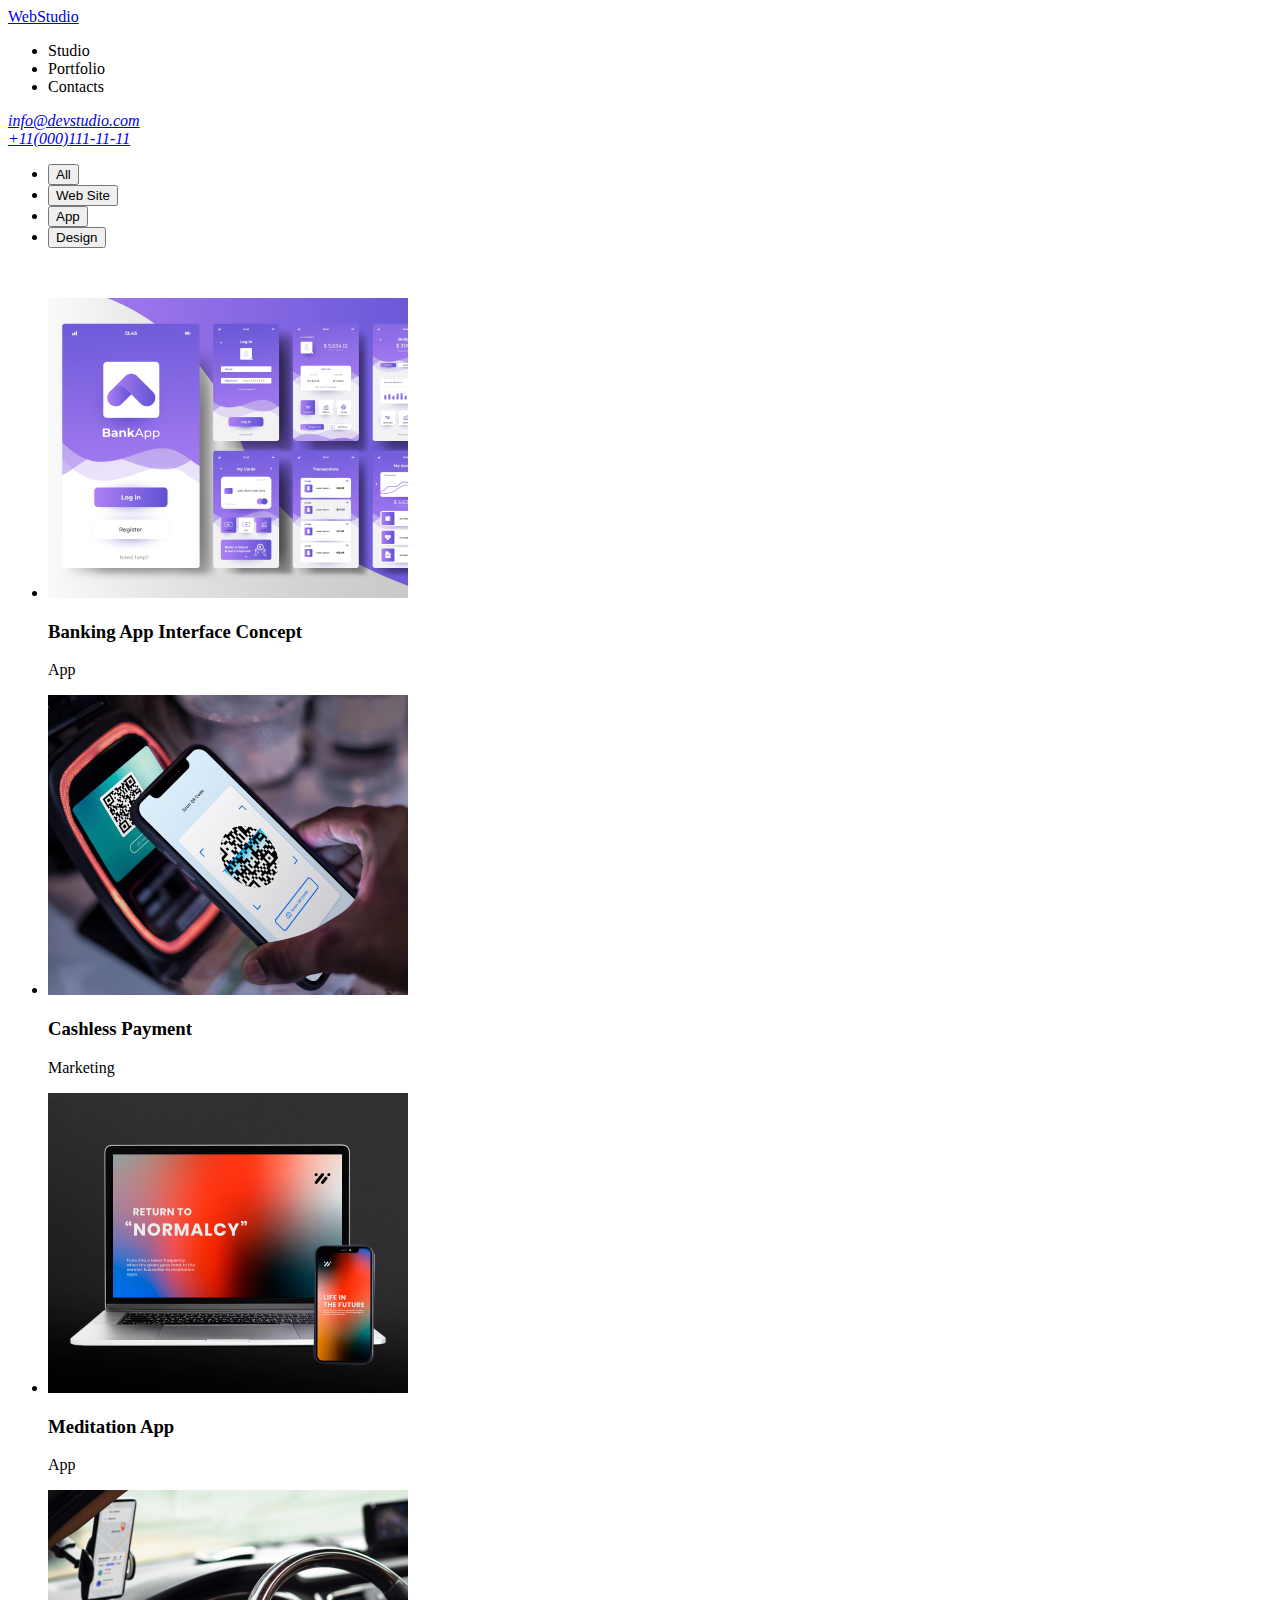
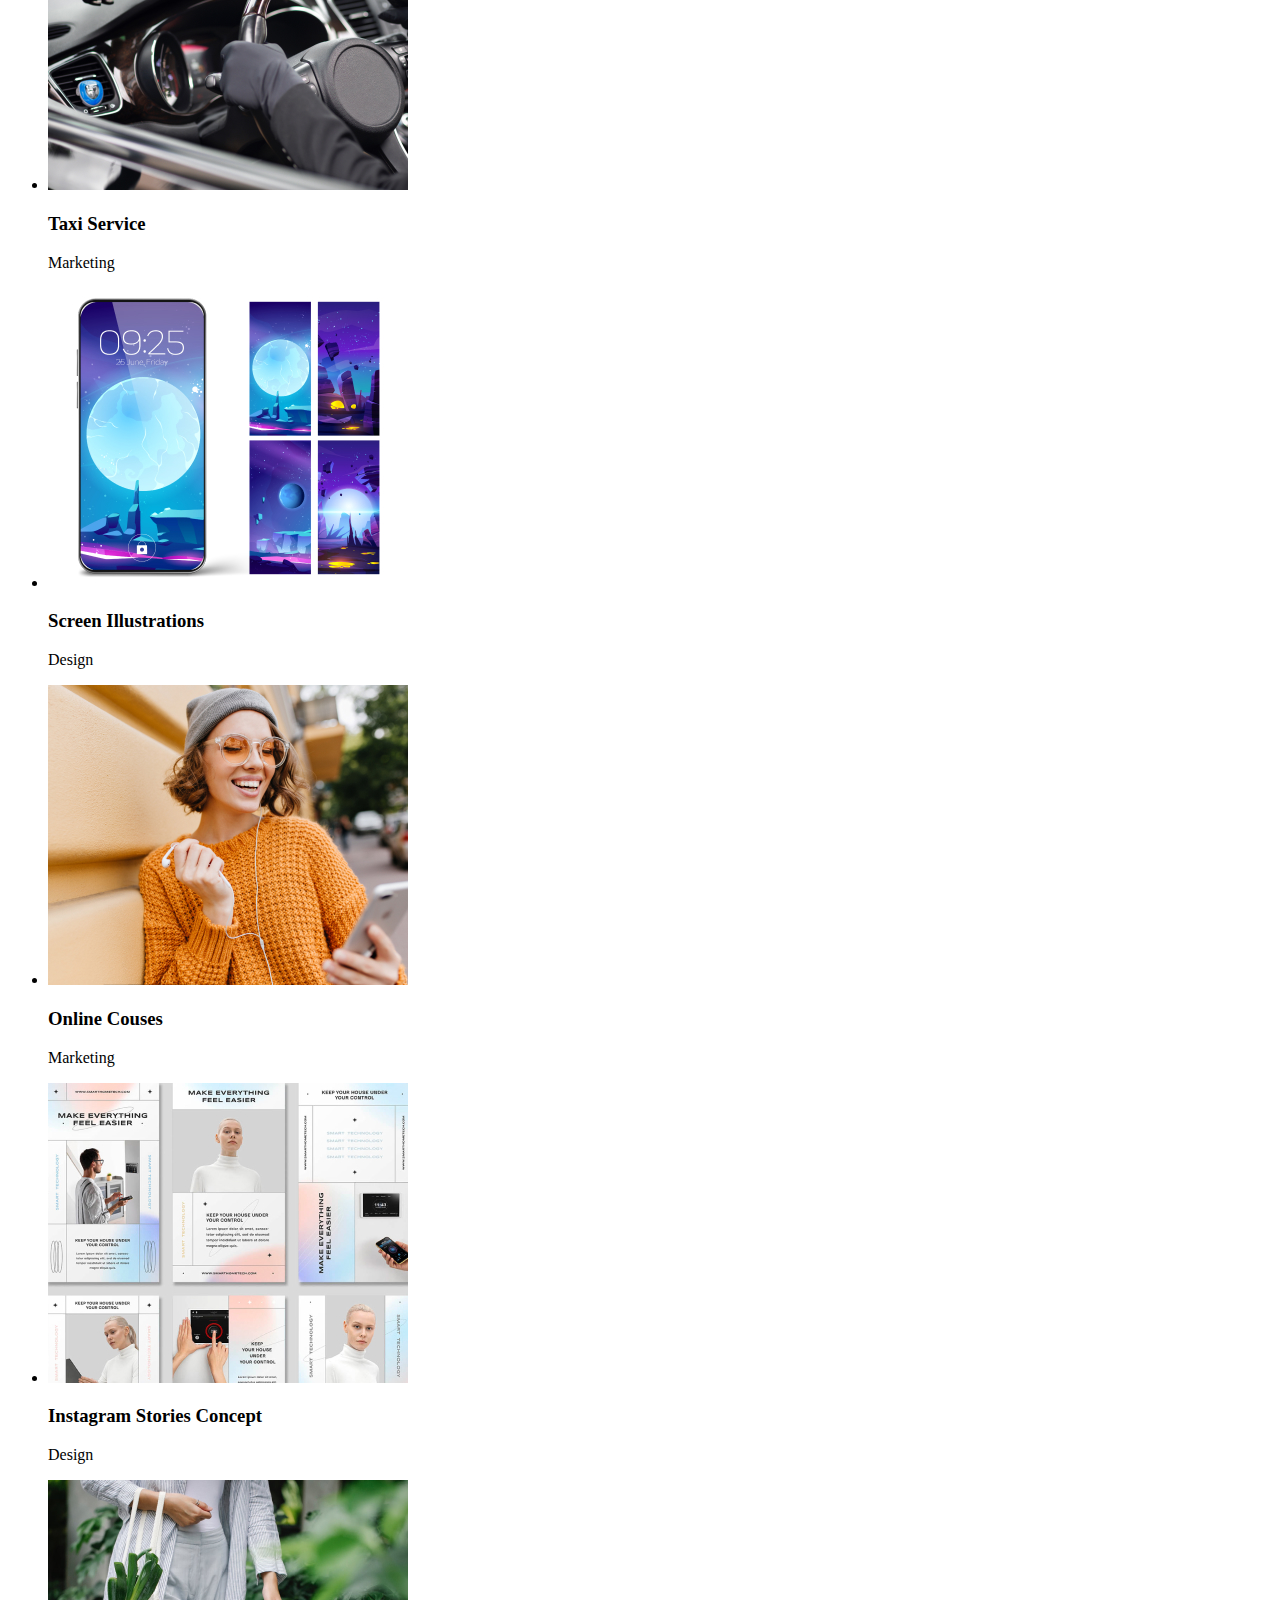
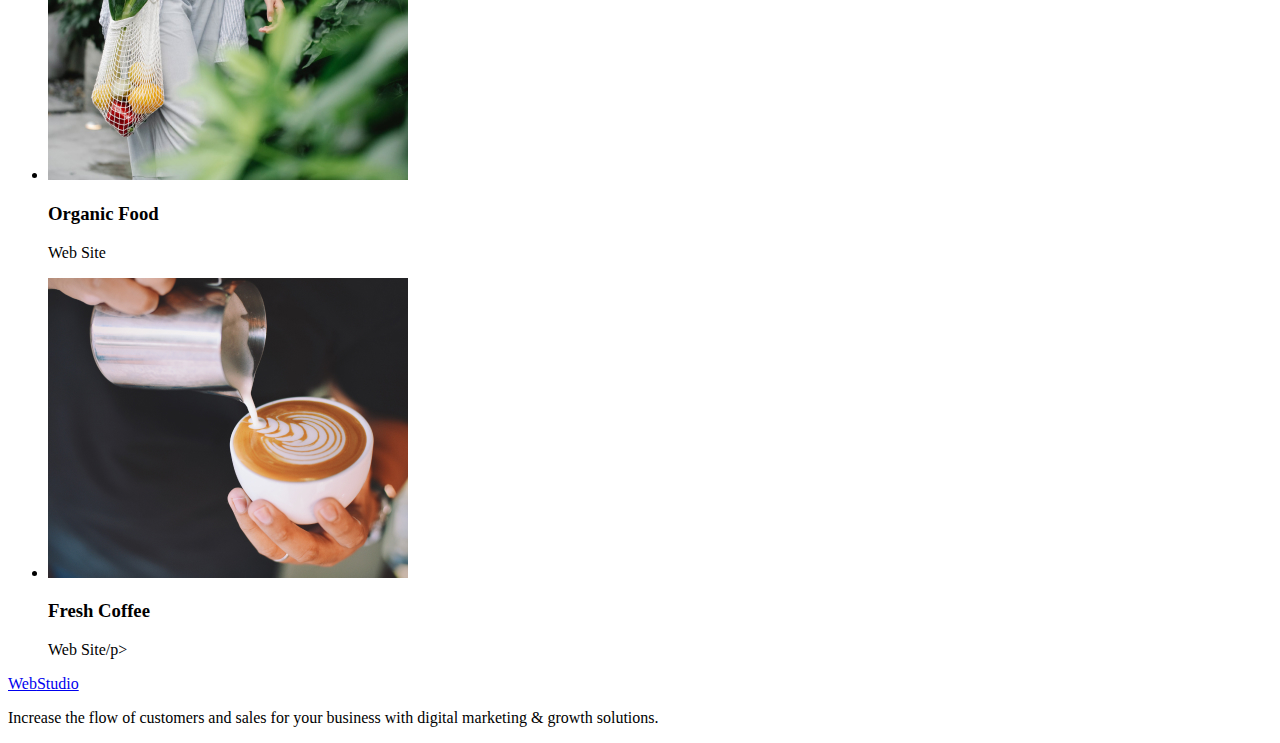
==== portfolio.html @ 922039f1 "proverka" ====
<!DOCTYPE html>
<html>
  <head>
    <html lang="en" />
    <meta charset="UTF-8" />
    <meta name="viewport" content="width=device-width, initial-scale=1.0" />
    <meta name="description" content="Web Studio homepage" />
    <link
      rel="stylesheet"
      href="node_modules/modern-normalize/modern-normalize.css"
    />
    <title a href="./index.html">Web<span class="studio">Studio</span></title>
  </head>
  <body>
    <header>
      <nav>
        <a href="./index.html"><span>Web</span>Studio</a>
        <ul class="navigation">
          <li>Studio</li>
          <li a href="./portfolio.html">Portfolio</li>
          <li>Contacts</li>
        </ul>
        <address class="address">
          <a href="mailto:info@devstudio.com">info@devstudio.com</a>
          <br />
          <a href="tel:+11(000)111-11-11">+11(000)111-11-11</a>
        </address>
      </nav>
    </header>
    <main>
      <ul>
        <li><button class="buttonik">All</button></li>
        <li><button class="buttonik">Web Site</button></li>
        <li><button class="buttonik">App</button></li>
        <li><button class="buttonik">Design</button></li>
      </ul>
      <br />
      <ul>
        <li a href="#">
          <img src="./images/img-6.jpg " alt="banking" />
          <h3>Banking App Interface Concept</h3>
          <p>App</p>
        </li>
        <li a href="#">
          <img src="./images/img-7.jpg " alt="cashless" />
          <h3>Cashless Payment</h3>
          <p>Marketing</p>
        </li>
        <li a href="#">
          <img src="./images/img-8.jpg " alt="meditation" />
          <h3>Meditation App</h3>
          <p>App</p>
        </li>
        <li a href="#">
          <img src="./images/img-9.jpg " alt="taxi" />
          <h3>Taxi Service</h3>
          <p>Marketing</p>
        </li>
        <li a href="#">
          <img src="./images/img-10.jpg " alt="screen" />
          <h3>Screen Illustrations</h3>
          <p>Design</p>
        </li>
        <li a href="#">
          <img src="./images/img-11.jpg " alt="online" />
          <h3>Online Couses</h3>
          <p>Marketing</p>
        </li>
        <li a href="#">
          <img src="./images/img-12.jpg " alt="Instagram" />
          <h3>Instagram Stories Concept</h3>
          <p>Design</p>
        </li>
        <li a href="#">
          <img src="./images/img-13.jpg " alt="organic" />
          <h3>Organic Food</h3>
          <p>Web Site</p>
        </li>
        <li a href="#">
          <img src="./images/img-14.jpg " alt="Coffee" />
          <h3>Fresh Coffee</h3>
          <p>Web Site/p></p>
        </li>
      </ul>
    </main>
    <footer class="footer">
      <a href="./index.html">Web<span class="studio1">Studio</span></a>

      <p class="footer-text">
        Increase the flow of customers and sales for your business with digital
        marketing & growth solutions.
      </p>
    </footer>
  </body>
</html>
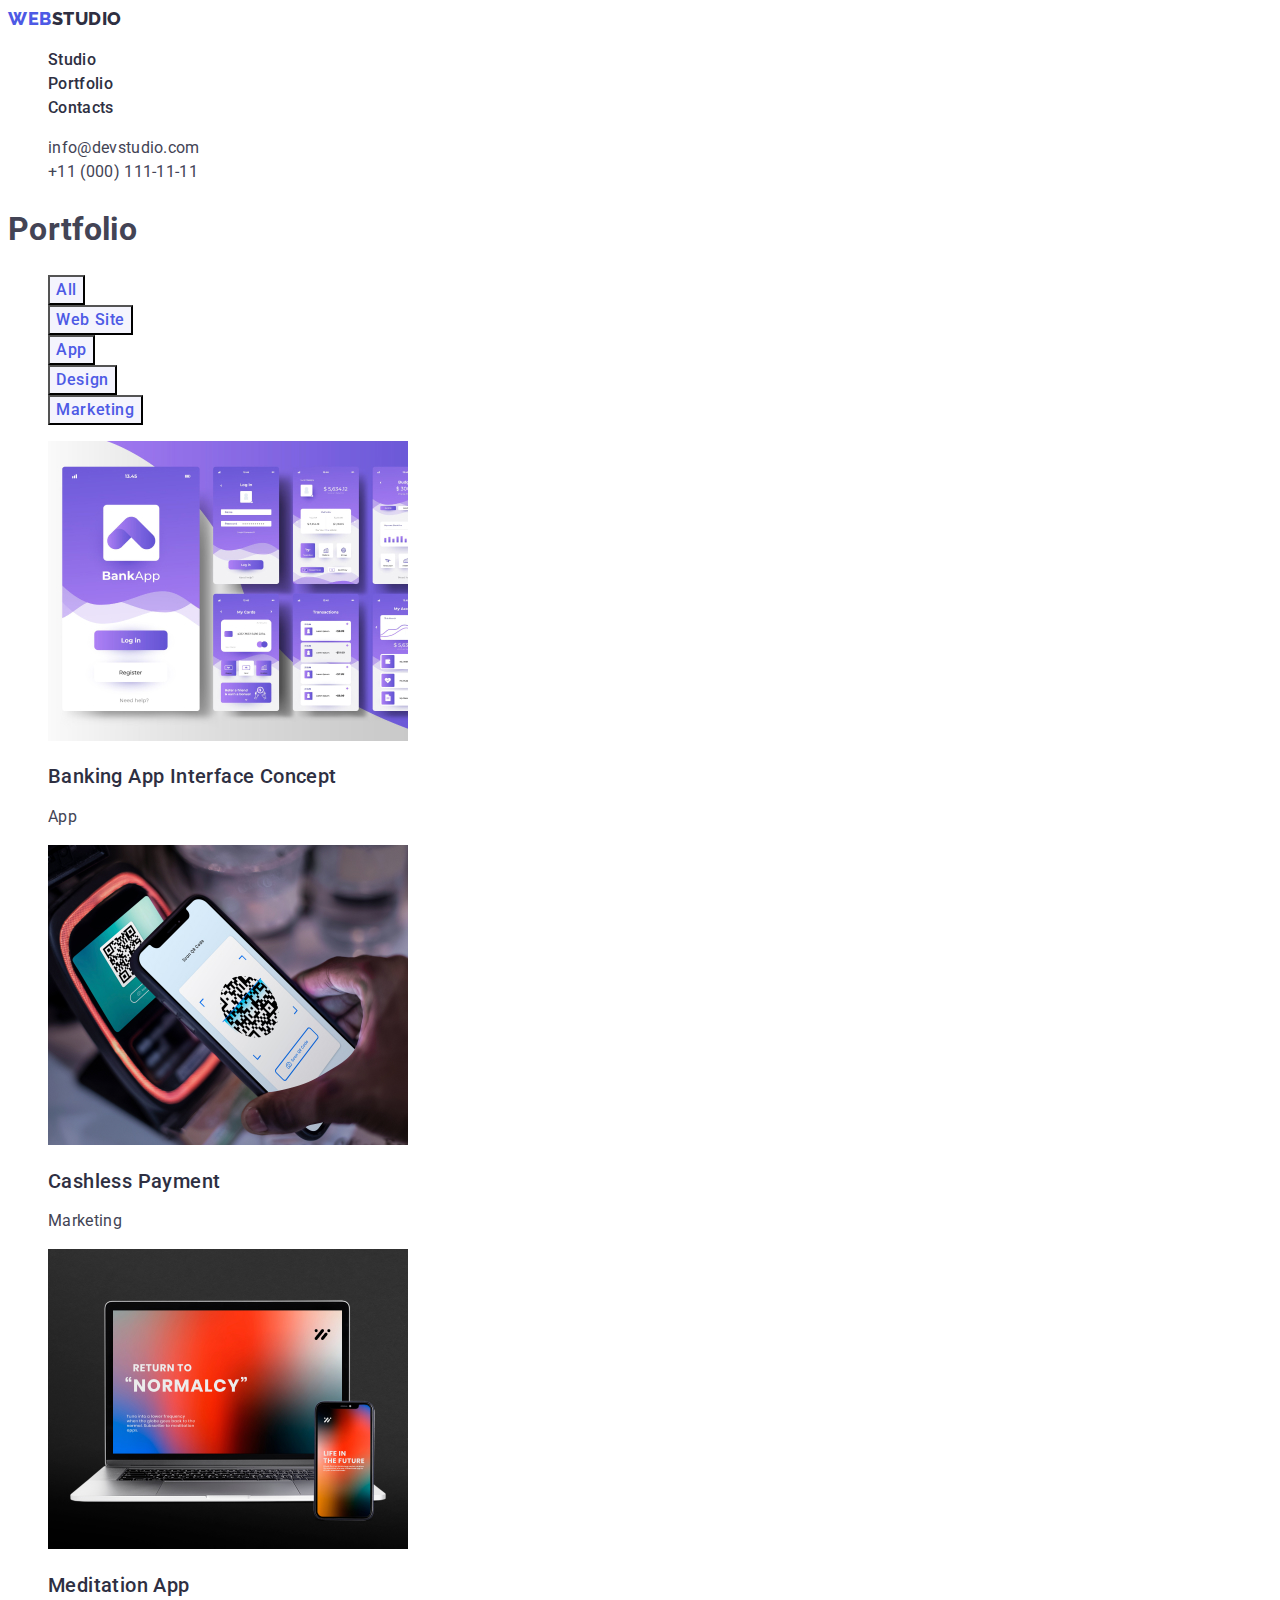
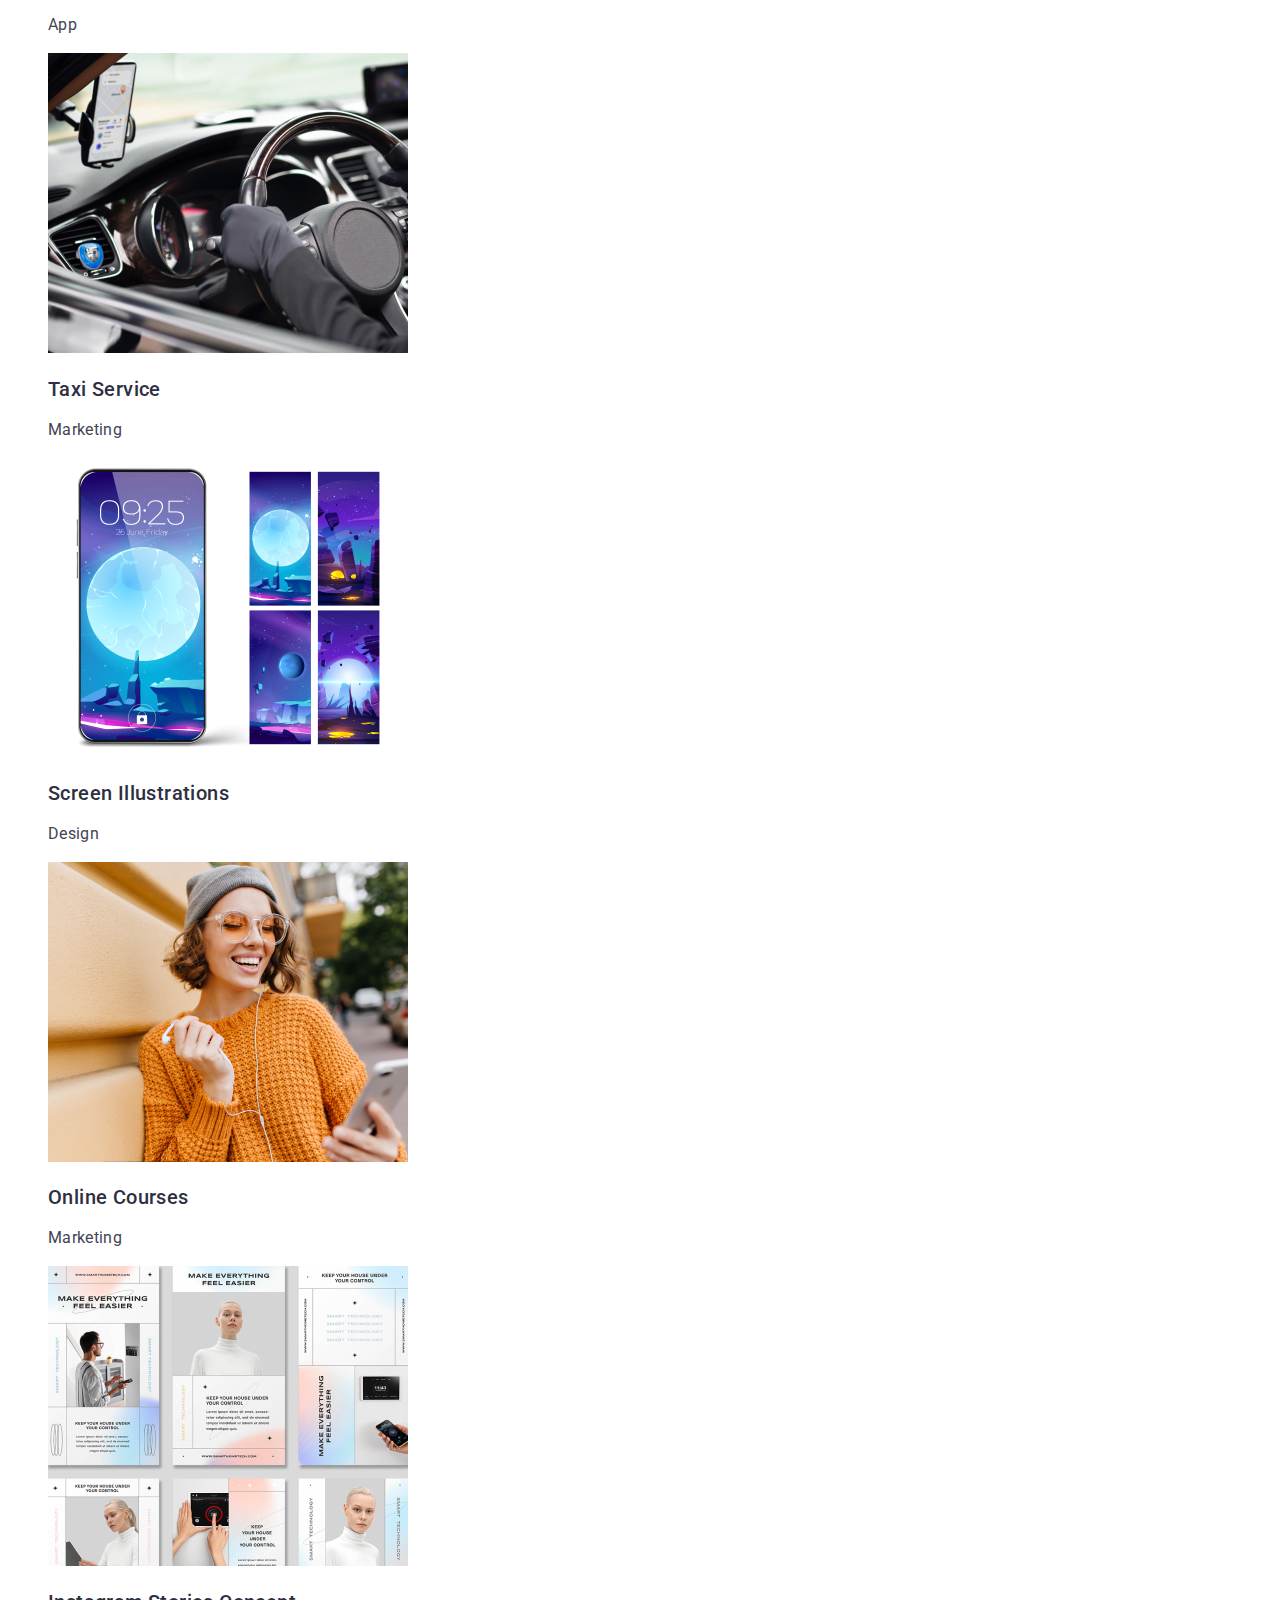
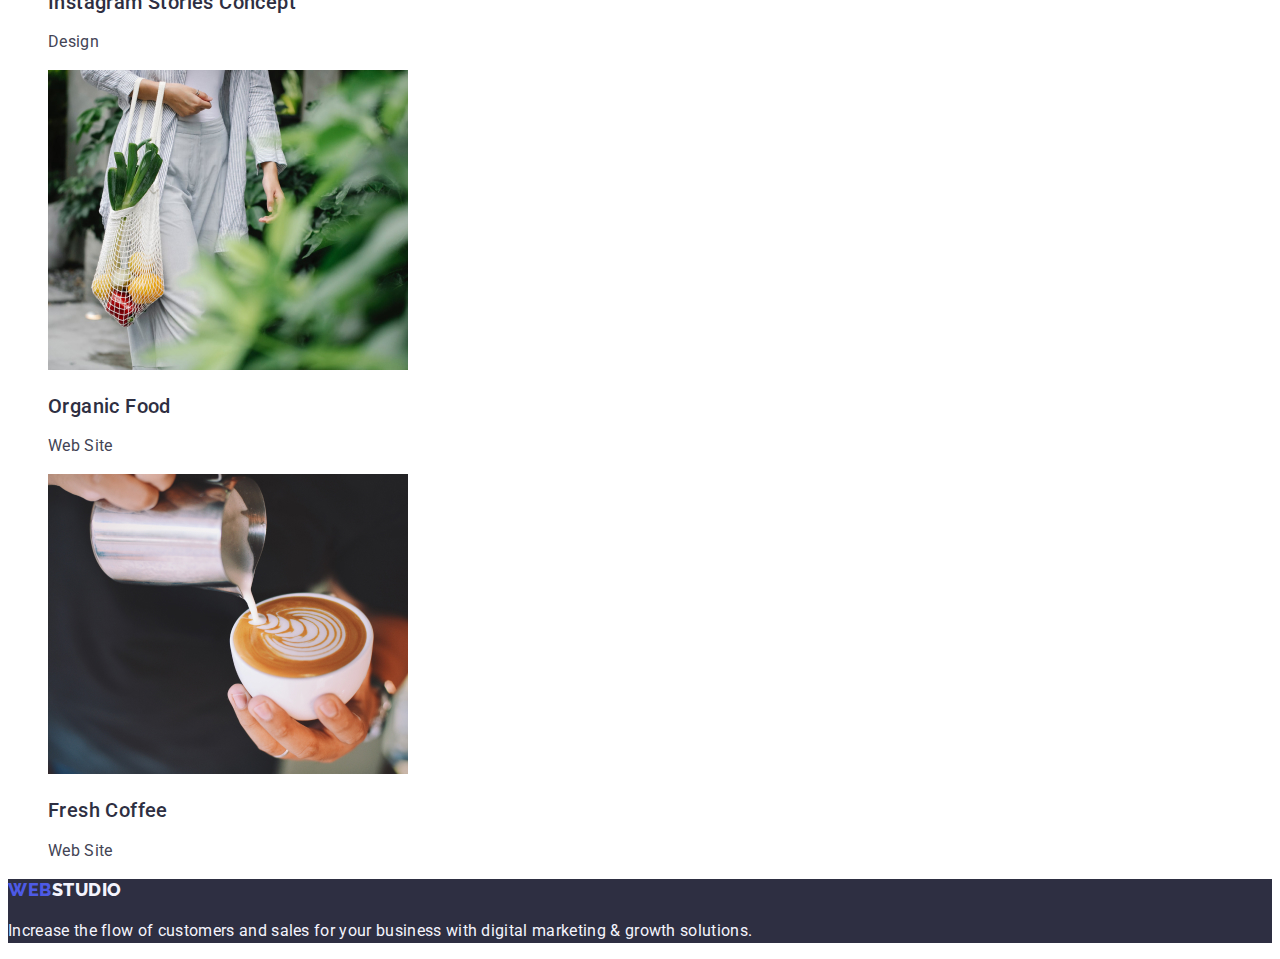
==== commit 764297d8: "zdavay" ====
--- a/portfolio.html
+++ b/portfolio.html
@@ -1,92 +1,191 @@
 <!DOCTYPE html>
-<html>
+<html lang="en">
   <head>
-    <html lang="en" />
     <meta charset="UTF-8" />
     <meta name="viewport" content="width=device-width, initial-scale=1.0" />
-    <meta name="description" content="Web Studio homepage" />
+    <title>Portfolio</title>
+    <link rel="stylesheet" href="./css/styles.css" />
+    <link rel="preconnect" href="https://fonts.googleapis.com" />
+    <link rel="preconnect" href="https://fonts.gstatic.com" crossorigin />
     <link
+      href="https://fonts.googleapis.com/css2?family=Raleway:wght@800&family=Roboto:wght@400;500;700;900&display=swap"
       rel="stylesheet"
-      href="node_modules/modern-normalize/modern-normalize.css"
     />
-    <title a href="./index.html">Web<span class="studio">Studio</span></title>
   </head>
+
   <body>
-    <header>
+    <header class="header">
       <nav>
-        <a href="./index.html"><span>Web</span>Studio</a>
-        <ul class="navigation">
-          <li>Studio</li>
-          <li a href="./portfolio.html">Portfolio</li>
-          <li>Contacts</li>
+        <a class="link logo" href="./index.html"
+          >Web<span class="logo-acent">Studio</span></a
+        >
+        <ul class="header-list list">
+          <li>
+            <a class="header-list-item link" href="./index.html">Studio</a>
+          </li>
+          <li>
+            <a class="header-list-item link" href="./portfolio.html"
+              >Portfolio</a
+            >
+          </li>
+          <li><a class="header-list-item link" href="">Contacts</a></li>
         </ul>
-        <address class="address">
-          <a href="mailto:info@devstudio.com">info@devstudio.com</a>
-          <br />
-          <a href="tel:+11(000)111-11-11">+11(000)111-11-11</a>
-        </address>
       </nav>
+      <address class="header-address">
+        <ul class="header-list list">
+          <li>
+            <a class="header-address-item link" href="mailto:info@devstudio.com"
+              >info@devstudio.com</a
+            >
+          </li>
+          <li>
+            <a class="header-address-item link" href="tel:+110001111111"
+              >+11 (000) 111-11-11</a
+            >
+          </li>
+        </ul>
+      </address>
     </header>
     <main>
-      <ul>
-        <li><button class="buttonik">All</button></li>
-        <li><button class="buttonik">Web Site</button></li>
-        <li><button class="buttonik">App</button></li>
-        <li><button class="buttonik">Design</button></li>
-      </ul>
-      <br />
-      <ul>
-        <li a href="#">
-          <img src="./images/img-6.jpg " alt="banking" />
-          <h3>Banking App Interface Concept</h3>
-          <p>App</p>
-        </li>
-        <li a href="#">
-          <img src="./images/img-7.jpg " alt="cashless" />
-          <h3>Cashless Payment</h3>
-          <p>Marketing</p>
-        </li>
-        <li a href="#">
-          <img src="./images/img-8.jpg " alt="meditation" />
-          <h3>Meditation App</h3>
-          <p>App</p>
-        </li>
-        <li a href="#">
-          <img src="./images/img-9.jpg " alt="taxi" />
-          <h3>Taxi Service</h3>
-          <p>Marketing</p>
-        </li>
-        <li a href="#">
-          <img src="./images/img-10.jpg " alt="screen" />
-          <h3>Screen Illustrations</h3>
-          <p>Design</p>
-        </li>
-        <li a href="#">
-          <img src="./images/img-11.jpg " alt="online" />
-          <h3>Online Couses</h3>
-          <p>Marketing</p>
-        </li>
-        <li a href="#">
-          <img src="./images/img-12.jpg " alt="Instagram" />
-          <h3>Instagram Stories Concept</h3>
-          <p>Design</p>
-        </li>
-        <li a href="#">
-          <img src="./images/img-13.jpg " alt="organic" />
-          <h3>Organic Food</h3>
-          <p>Web Site</p>
-        </li>
-        <li a href="#">
-          <img src="./images/img-14.jpg " alt="Coffee" />
-          <h3>Fresh Coffee</h3>
-          <p>Web Site/p></p>
-        </li>
-      </ul>
+      <section class="portfolio-page">
+        <h1>Portfolio</h1>
+        <ul class="filter list">
+          <li class="filter-item">
+            <button class="filter-button button" type="button">All</button>
+          </li>
+          <li class="filter-item">
+            <button class="filter-button button" type="button">Web Site</button>
+          </li>
+          <li class="filter-item">
+            <button class="filter-button button" type="button">App</button>
+          </li>
+          <li class="filter-item">
+            <button class="filter-button button" type="button">Design</button>
+          </li>
+          <li class="filter-item">
+            <button class="filter-button button" type="button">
+              Marketing
+            </button>
+          </li>
+        </ul>
+        <ul class="portfolio-page-list list">
+          <li class="portfolio-page-item">
+            <a class="link" href="">
+              <img
+                src="./images/portfolio-1.jpg"
+                alt="Banking App Interface Concept"
+                width="360"
+                height="300"
+              />
+              <h2 class="section-sub-title">Banking App Interface Concept</h2>
+              <p class="main-text">App</p>
+            </a>
+          </li>
+          <li class="portfolio-page-item">
+            <a class="link" href="">
+              <img
+                src="./images/portfolio-2.jpg"
+                alt="Cashless Payment"
+                width="360"
+                height="300"
+              />
+              <h2 class="section-sub-title">Cashless Payment</h2>
+              <p class="main-text">Marketing</p>
+            </a>
+          </li>
+          <li class="portfolio-page-item">
+            <a class="link" href="">
+              <img
+                src="./images/portfolio-3.jpg"
+                alt="Meditation App"
+                width="360"
+                height="300"
+              />
+              <h2 class="section-sub-title">Meditation App</h2>
+              <p class="main-text">App</p>
+            </a>
+          </li>
+          <li class="portfolio-page-item">
+            <a class="link" href="">
+              <img
+                src="./images/portfolio-4.jpg"
+                alt="car"
+                width="360"
+                height="300"
+              />
+              <h2 class="section-sub-title">Taxi Service</h2>
+              <p class="main-text">Marketing</p>
+            </a>
+          </li>
+          <li class="portfolio-page-item">
+            <a class="link" href="">
+              <img
+                src="./images/portfolio-5.jpg"
+                alt="Screen Illustrations"
+                width="360"
+                height="300"
+              />
+              <h2 class="section-sub-title">Screen Illustrations</h2>
+              <p class="main-text">Design</p>
+            </a>
+          </li>
+          <li class="portfolio-page-item">
+            <a class="link" href="">
+              <img
+                src="./images/portfolio-6.jpg"
+                alt="girl listening to music with headphones
+"
+                width="360"
+                height="300"
+              />
+              <h2 class="section-sub-title">Online Courses</h2>
+              <p class="main-text">Marketing</p>
+            </a>
+          </li>
+          <li class="portfolio-page-item">
+            <a class="link" href="">
+              <img
+                src="./images/portfolio-7.jpg"
+                alt="Instagram Stories Concept"
+                width="360"
+                height="300"
+              />
+              <h2 class="section-sub-title">Instagram Stories Concept</h2>
+              <p class="main-text">Design</p>
+            </a>
+          </li>
+          <li class="portfolio-page-item">
+            <a class="link" href="">
+              <img
+                src="./images/portfolio-8.jpg"
+                alt="Organic Food"
+                width="360"
+                height="300"
+              />
+              <h2 class="section-sub-title">Organic Food</h2>
+              <p class="main-text">Web Site</p>
+            </a>
+          </li>
+          <li class="portfolio-page-item">
+            <a class="link" href="">
+              <img
+                src="./images/portfolio-9.jpg"
+                alt="Fresh Coffee"
+                width="360"
+                height="300"
+              />
+              <h2 class="section-sub-title">Fresh Coffee</h2>
+              <p class="main-text">Web Site</p>
+            </a>
+          </li>
+        </ul>
+      </section>
     </main>
     <footer class="footer">
-      <a href="./index.html">Web<span class="studio1">Studio</span></a>
-
-      <p class="footer-text">
+      <a class="link logo" href="./index.html"
+        >Web<span class="logo-acent">Studio</span></a
+      >
+      <p class="main-text">
         Increase the flow of customers and sales for your business with digital
         marketing & growth solutions.
       </p>
--- a/css/styles.css
+++ b/css/styles.css
@@ -0,0 +1,177 @@
+/* CSS Variables */
+:root {
+  --primary-font: "Roboto", sans-serif;
+  --title-font: "Raleway", sans-serif;
+  --primary-dark-color: #2e2f42;
+  --primary-light-color: #ffffff;
+  --second-light-color: #f4f4fd;
+  --third-ligth-color: #e7e9fc;
+  --second-primary-color: #2e2f42;
+  --color-text: #434455;
+  --corp-color: #4d5ae5;
+  --corp-color-hover: #404bbf;
+}
+
+/* base style */
+body {
+  font-family: var(--primary-font);
+  font-size: 16px;
+  line-height: 1.5;
+  letter-spacing: 0.02em;
+  color: var(--color-text);
+  background: var(--primary-light-color);
+}
+
+.link {
+  text-decoration: none;
+  color: currentColor;
+}
+
+.list {
+  list-style-type: none;
+}
+
+.section-title {
+  font-size: 36px;
+  line-height: 1.11;
+  letter-spacing: 0.02em;
+  text-transform: capitalize;
+  color: var(--primary-dark-color);
+}
+
+.main-banner-title,
+.section-title,
+.section-sub-title {
+  text-align: center;
+}
+
+.section-sub-title {
+  font-size: 20px;
+  font-weight: 500;
+  line-height: 1.2;
+  letter-spacing: 0.02em;
+  color: var(--primary-dark-color);
+}
+
+.logo {
+  font-family: var(--title-font);
+  font-size: 18px;
+  font-weight: 800;
+  line-height: 1.17;
+  letter-spacing: 0.03em;
+  text-transform: uppercase;
+  color: var(--corp-color);
+}
+
+.logo-acent {
+  color: var(--primary-dark-color);
+}
+
+.button {
+  font-family: inherit;
+  cursor: pointer;
+  font-weight: 500;
+  font-size: 16px;
+  line-height: 1.5;
+  letter-spacing: 0.04em;
+}
+
+.main-banner-button {
+  background-color: var(--corp-color);
+  color: var(--primary-light-color);
+}
+
+.button:hover,
+.button:focus {
+  background-color: var(--corp-color-hover);
+}
+
+/* style for header */
+
+.header {
+  background-color: var(--primary-light-color);
+}
+
+.header-list-item,
+.header-address-item {
+  font-size: 16px;
+  line-height: 1.5;
+  letter-spacing: 0.02em;
+}
+
+.header-list-item {
+  font-weight: 500;
+  color: var(--primary-dark-color);
+}
+
+.header-list-item:hover,
+.header-list-item:focus {
+  color: var(--corp-color-hover);
+}
+
+.header-address {
+  font-style: normal;
+}
+
+.header-address-item {
+  color: var(--color-text);
+}
+
+.header-address-item:hover,
+.header-address-item:focus {
+  color: var(--corp-color-hover);
+}
+
+/* style for foter */
+.footer {
+  background-color: var(--second-primary-color);
+  color: var(--second-light-color);
+}
+
+.footer .logo-acent {
+  color: var(--second-light-color);
+}
+
+/* section main-banner  */
+.main-banner {
+  background-color: var(--primary-dark-color);
+}
+
+.main-banner-title {
+  font-size: 56px;
+  font-weight: 700;
+  line-height: 1.07;
+  letter-spacing: 0.02em;
+  color: var(--primary-light-color);
+}
+
+/* section contacts */
+.contacts {
+  background-color: var(--second-light-color);
+}
+
+.contacts-item {
+  text-align: center;
+  background: var(--primary-light-color);
+}
+
+/* section portfolio-page */
+
+.portfolio-page-item .section-sub-title {
+  text-align: left;
+}
+
+.filter-button {
+  background: var(--second-light-color);
+  color: var(--corp-color);
+  font-size: 16px;
+  font-weight: 500;
+  line-height: 1.5;
+  letter-spacing: 0.04em;
+}
+
+.filter-button:hover,
+.filter-button:focus {
+  background: var(--corp-color-hover);
+  color: var(--primary-light-color);
+}
